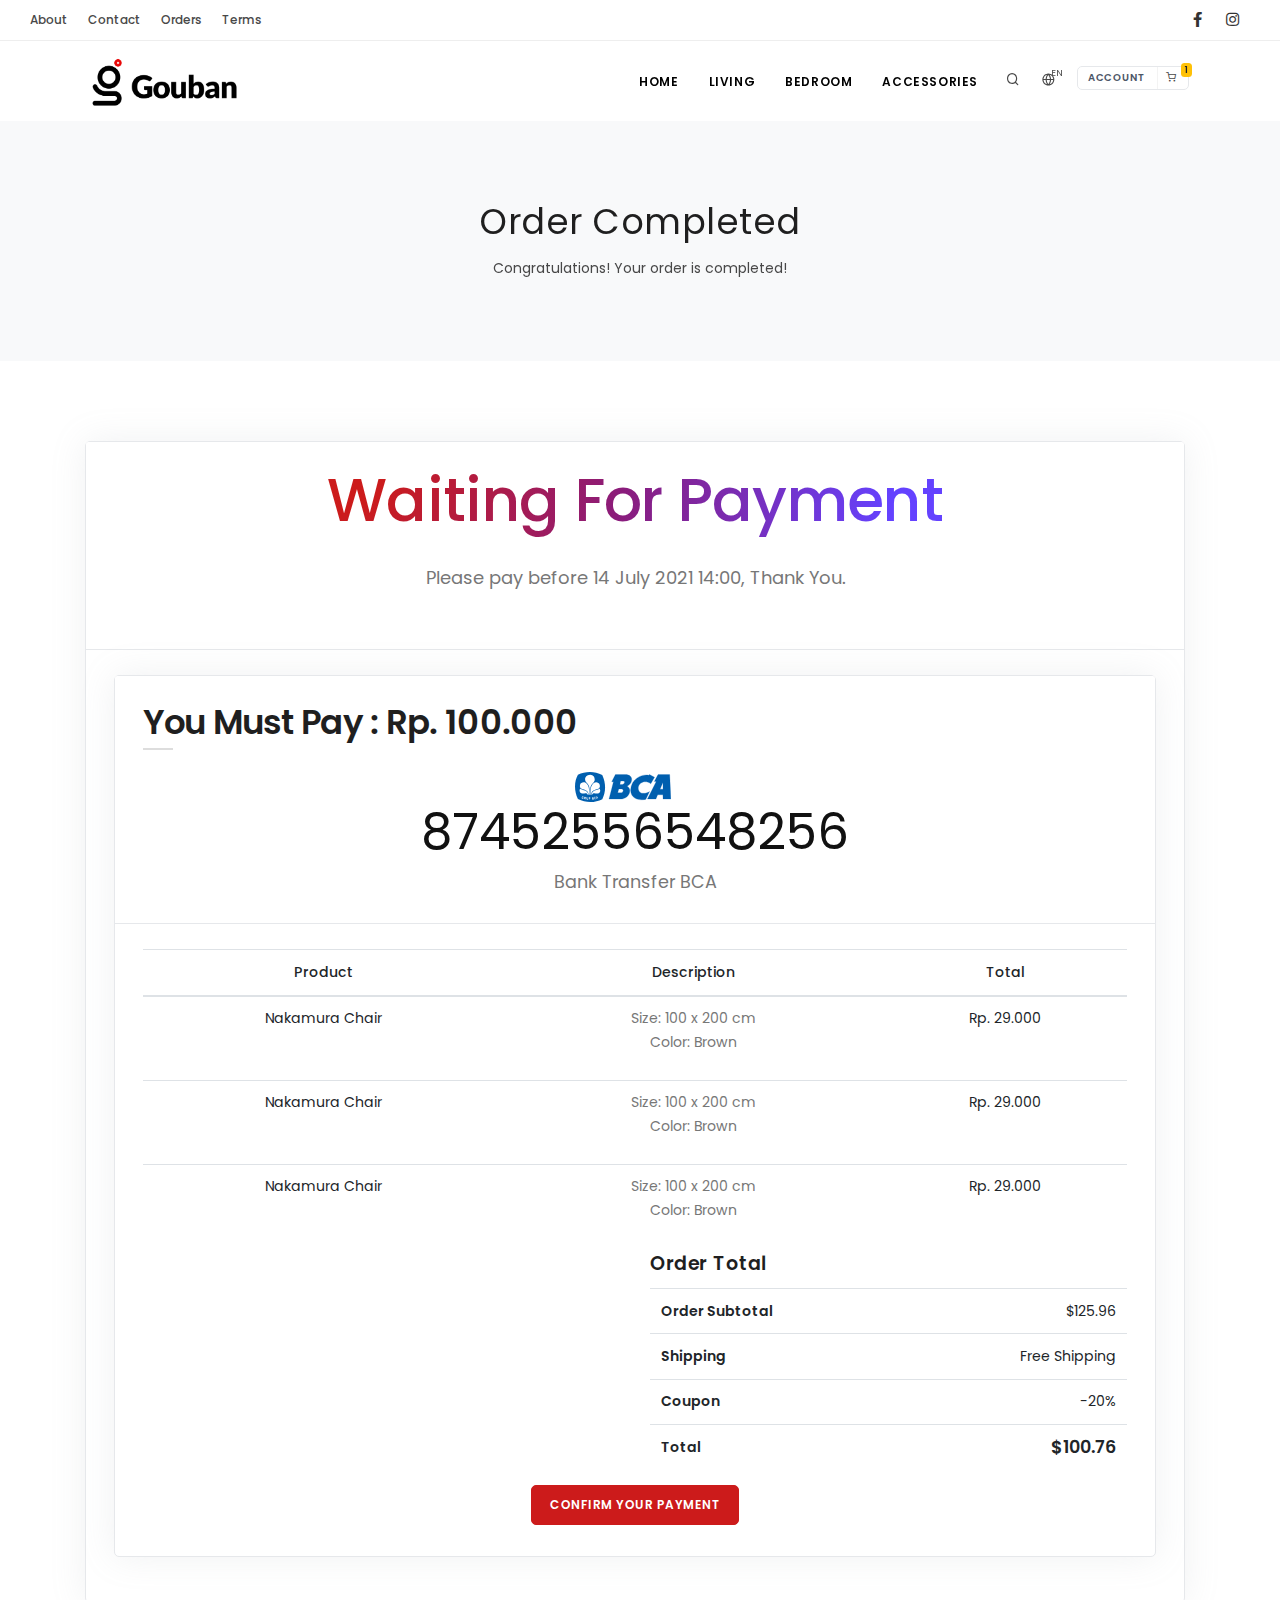
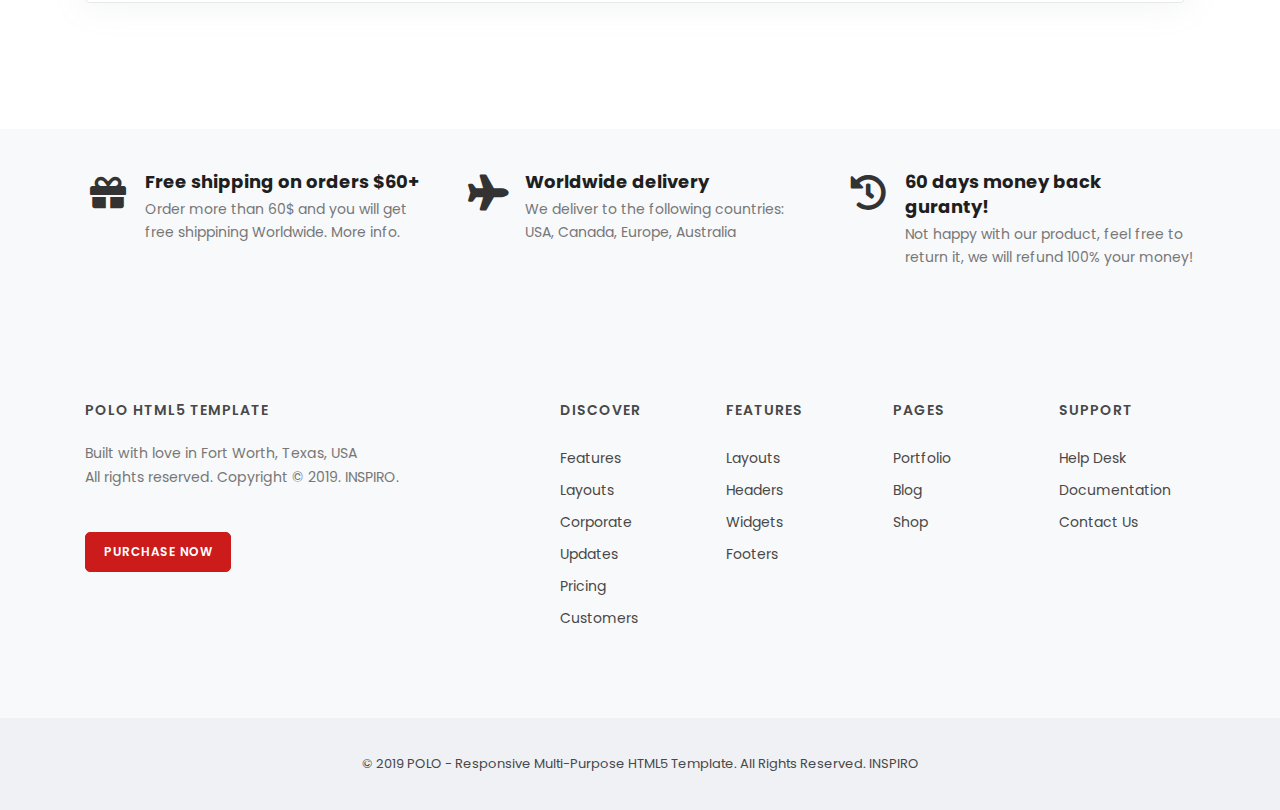
==== shop-checkout-completed.html @ 5744cae5 "Update" ====
<!DOCTYPE html>
<html lang="en">

<head>
    <meta name="viewport" content="width=device-width, initial-scale=1" />
    <meta http-equiv="content-type" content="text/html; charset=utf-8" />
    <meta name="author" content="INSPIRO" />
    <meta name="description" content="Themeforest Template Polo, html template">
    <link rel="icon" type="image/png" href="images/favicon.png">
    <meta http-equiv="X-UA-Compatible" content="IE=edge">

    <title>Gouban | Solution For Your Furniture</title>

    <link href="css/plugins.css" rel="stylesheet">
    <link href="css/style.css" rel="stylesheet">
    <link href="css/theme.css" rel="stylesheet">
    <link href="css/custom.css" rel="stylesheet">
</head>

<body>

    <div class="body-inner">

        <div id="topbar" class="d-none d-xl-block d-lg-block topbar-fullwidth">
            <div class="container">
                <div class="row">
                    <div class="col-md-6">
                        <ul class="top-menu">
                            <li><a href="#">About</a></li>
                            <li><a href="#">Contact</a></li>
                            <li><a href="#">Orders</a></li>
                            <li><a href="#">Terms</a></li>
                        </ul>
                    </div>
                    <div class="col-md-6 d-none d-sm-block">
                        <div class="social-icons social-icons-colored-hover">
                            <ul>
                                <li class="social-facebook"><a href="#"><i class="fab fa-facebook-f"></i></a></li>
                                <li class="social-instagram"><a href="#"><i class="fab fa-instagram"></i></a></li>
                            </ul>
                        </div>
                    </div>
                </div>
            </div>
        </div>


        <header id="header">
            <div class="header-inner">
                <div class="container">

                    <div id="logo">
                        <img src="images\logo-gouban.png" alt="logo">
                    </div>


                    <div id="search"><a id="btn-search-close" class="btn-search-close" aria-label="Close search form"><i
                                class="icon-x"></i></a>
                        <form class="search-form" action="search-results-page.html" method="get">
                            <input class="form-control" name="q" type="text" placeholder="Type & Search..." />
                            <span class="text-muted">Start typing & press "Enter" or "ESC" to close</span>
                        </form>
                    </div>

                    <div class="header-extras">
                        <ul>
                            <li> <a id="btn-search" href="#"> <i class="icon-search"></i></a> </li>
                            <li>
                                <div class="p-dropdown"> <a href="#"><i class="icon-globe"></i><span>EN</span></a>
                                    <ul class="p-dropdown-content">
                                        <li><a href="#">Indonesian</a></li>
                                        <li><a href="#">English</a></li>
                                    </ul>
                                </div>
                            </li>
                            <li class="d-none d-sm-block">
                                <div class="p-dropdown">
                                    <a href="shop-cart.html" type="button" class="btn btn-xs btn-light btn-icon-holder"
                                        role="button">Account<i class="icon-shopping-cart"></i><span
                                            class="badge badge-warning">1</span></a>
                                    <ul class="p-dropdown-content">
                                        <li><a href="shop-cart.html">My Cart</a></li>
                                        <li><a href="#">Login/Register</a></li>
                                    </ul>
                                </div>
                            </li>
                        </ul>
                    </div>


                    <div id="mainMenu-trigger"> <a class="lines-button x"><span class="lines"></span></a> </div>


                    <div id="mainMenu">
                        <div class="container">
                            <nav>
                                <ul>
                                    <li><a href="index.html">HOME</a></li>
                                    <li class="dropdown"><a href="#">LIVING</a>
                                        <ul class="dropdown-menu">
                                            <li><a href="page-contact-classic.html">Chair</a></li>
                                            <li><a href="page-contact-classic.html">Table</a></li>
                                        </ul>
                                    </li>
                                    <li class="dropdown"><a href="#">BEDROOM</a>
                                        <ul class="dropdown-menu">
                                            <li><a href="page-contact-classic.html">Chair</a></li>
                                            <li><a href="page-contact-classic.html">Table</a></li>
                                        </ul>
                                    </li>
                                    <li class="dropdown mega-menu-item"><a href="#">ACCESSORIES</a></li>
                                    <li class="d-block d-sm-none"><a href="shop-cart.html">My Cart<span
                                                class="badge badge-warning">1</span></a></li>
                                    <li class="d-block d-sm-none"><a href="#">Login/Register</a></li>
                                </ul>
                            </nav>
                        </div>
                    </div>

                </div>
            </div>
        </header>
        <!-- Page title -->
        <section id="page-title">
            <div class="container">
                <div class="page-title">
                    <h1>Order Completed</h1>
                    <span>Congratulations! Your order is completed!</span>
                </div>
            </div>
        </section>
        <!-- end: Page title -->
        <!-- SHOP CHECKOUT COMPLETED -->
        <section id="shop-checkout-completed">
            <div class="container">
                <div class="row">
                    <div class="content col-12">
                        <div class="card">
                            <div class="card-header text-center">
                                <div class="heading-text heading-gradient">
                                    <h2><span>Waiting For Payment</span></h2>
                                    <p>Please pay before 14 July 2021 14:00, Thank You.</p>
                                </div>
                            </div>
                            <div class="card-body">
                                        <div class="row">
                                            <div class="col-lg-12">
                                                <div class="card">
                                                    <div class="card-header">
                                                        <div class="row">
                                                            <div class="col-12">
                                                                <div class="heading-text heading-line">
                                                                    <h4>You Must Pay : <span>Rp. 100.000</span></h4>
                                                                </div>
                                                            </div>
                                                            <div class="col-12 text-center">
                                                                <div class="text-center">
                                                                    <img height="30" alt="bank" src="images/bca.svg" class="image-payment"><span class="display-4 d-block text-dark mb-2">87452556548256</span>
                                                                    <p class="lead">Bank Transfer BCA</p>
                                                                </div>
                                                            </div>
                                                        </div>
                                                    </div>
                                                    <div class="card-body text-center">
                                                        <table class="table m-b-0">
                                                            <thead>
                                                                <tr>
                                                                    <th class="cart-product-thumbnail">Product</th>
                                                                    <th class="cart-product-name">Description</th>
                                                                    <th class="cart-product-subtotal">Total</th>
                                                                </tr>
                                                            </thead>
                                                            <tbody>
                                                                <tr>
                                                                    <td class="cart-product-thumbnail">
                                                                        <div class="cart-product-thumbnail-name">Nakamura Chair</div>
                                                                    </td>
                                                                    <td class="cart-product-description">
                                                                        <p>
                                                                            <span>Size: 100 x 200 cm</span>
                                                                            <span>Color: Brown</span>
                                                                        </p>
                                                                    </td>
                                                                    <td class="cart-product-subtotal">
                                                                        <span class="amount">Rp. 29.000</span>
                                                                    </td>
                                                                </tr>
                                                                <tr>
                                                                    <td class="cart-product-thumbnail">
                                                                        <div class="cart-product-thumbnail-name">Nakamura Chair</div>
                                                                    </td>
                                                                    <td class="cart-product-description">
                                                                        <p>
                                                                            <span>Size: 100 x 200 cm</span>
                                                                            <span>Color: Brown</span>
                                                                        </p>
                                                                    </td>
                                                                    <td class="cart-product-subtotal">
                                                                        <span class="amount">Rp. 29.000</span>
                                                                    </td>
                                                                </tr>
                                                                <tr>
                                                                    <td class="cart-product-thumbnail">
                                                                        <div class="cart-product-thumbnail-name">Nakamura Chair</div>
                                                                    </td>
                                                                    <td class="cart-product-description">
                                                                        <p>
                                                                            <span>Size: 100 x 200 cm</span>
                                                                            <span>Color: Brown</span>
                                                                        </p>
                                                                    </td>
                                                                    <td class="cart-product-subtotal">
                                                                        <span class="amount">Rp. 29.000</span>
                                                                    </td>
                                                                </tr>
                                                            </tbody>
                                                        </table>
                                                        <div class="row text-left align-self-end">
                                                            <div class="col-sm-6 offset-sm-6">
                                                                <div class="table-responsive">
                                                                    <h4>Order Total</h4>
                                                                    <table class="table">
                                                                        <tbody>
                                                                            <tr>
                                                                                <td class="cart-product-name">
                                                                                    <strong>Order Subtotal</strong>
                                                                                </td>
                                                                                <td class="cart-product-name text-right">
                                                                                    <span class="amount">$125.96</span>
                                                                                </td>
                                                                            </tr>
                                                                            <tr>
                                                                                <td class="cart-product-name">
                                                                                    <strong>Shipping</strong>
                                                                                </td>
                                                                                <td class="cart-product-name  text-right">
                                                                                    <span class="amount">Free Shipping</span>
                                                                                </td>
                                                                            </tr>
                                                                            <tr>
                                                                                <td class="cart-product-name">
                                                                                    <strong>Coupon</strong>
                                                                                </td>
                                                                                <td class="cart-product-name  text-right">
                                                                                    <span class="amount">-20%</span>
                                                                                </td>
                                                                            </tr>
                                                                            <tr>
                                                                                <td class="cart-product-name">
                                                                                    <strong>Total</strong>
                                                                                </td>
                                                                                <td class="cart-product-name text-right">
                                                                                    <span class="amount color lead"><strong>$100.76</strong></span>
                                                                                </td>
                                                                            </tr>
                                                                        </tbody>
                                                                    </table>
                                                                </div>
                                                            </div>
                                                        </div>
                                                        <a href="#" class="btn btn-primary">Confirm Your Payment</a>
                                                    </div>
                                                </div>
                                            </div>
                                        </div>
                            </div>
                        </div>
                    </div>

                </div>
            </div>
        </section>
        <!-- end: SHOP CHECKOUT COMPLETED -->
        <!-- DELIVERY INFO -->
        <section class="background-grey p-t-40 p-b-0">
            <div class="container">
                <div class="row">
                    <div class="col-lg-4">
                        <div class="icon-box effect small clean">
                            <div class="icon">
                                <a href="#"><i class="fa fa-gift"></i></a>
                            </div>
                            <h3>Free shipping on orders $60+</h3>
                            <p>Order more than 60$ and you will get free shippining Worldwide. More info.</p>
                        </div>
                    </div>
                    <div class="col-lg-4">
                        <div class="icon-box effect small clean">
                            <div class="icon">
                                <a href="#"><i class="fa fa-plane"></i></a>
                            </div>
                            <h3>Worldwide delivery</h3>
                            <p>We deliver to the following countries: USA, Canada, Europe, Australia</p>
                        </div>
                    </div>
                    <div class="col-lg-4">
                        <div class="icon-box effect small clean">
                            <div class="icon">
                                <a href="#"><i class="fa fa-history"></i></a>
                            </div>
                            <h3>60 days money back guranty!</h3>
                            <p>Not happy with our product, feel free to return it, we will refund 100% your money!</p>
                        </div>
                    </div>
                </div>
            </div>
        </section>
        <!-- end: DELIVERY INFO -->
        <!-- Footer -->
        <footer id="footer">
            <div class="footer-content">
                <div class="container">
                    <div class="row">
                        <div class="col-lg-5">
                            <div class="widget">
                                <div class="widget-title">Polo HTML5 Template</div>
                                <p class="mb-5">Built with love in Fort Worth, Texas, USA<br>
                                    All rights reserved. Copyright © 2019. INSPIRO.</p>
                                <a href="https://themeforest.net/item/polo-responsive-multipurpose-html5-template/13708923"
                                    class="btn btn-inverted" target="_blank">Purchase Now</a>
                            </div>
                        </div>
                        <div class="col-lg-7">
                            <div class="row">
                                <div class="col-lg-3">
                                    <div class="widget">
                                        <div class="widget-title">Discover</div>
                                        <ul class="list">
                                            <li><a href="#">Features</a></li>
                                            <li><a href="#">Layouts</a></li>
                                            <li><a href="#">Corporate</a></li>
                                            <li><a href="#">Updates</a></li>
                                            <li><a href="#">Pricing</a></li>
                                            <li><a href="#">Customers</a></li>
                                        </ul>
                                    </div>
                                </div>
                                <div class="col-lg-3">
                                    <div class="widget">
                                        <div class="widget-title">Features</div>
                                        <ul class="list">
                                            <li><a href="#">Layouts</a></li>
                                            <li><a href="#">Headers</a></li>
                                            <li><a href="#">Widgets</a></li>
                                            <li><a href="#">Footers</a></li>
                                        </ul>
                                    </div>
                                </div>
                                <div class="col-lg-3">
                                    <div class="widget">
                                        <div class="widget-title">Pages</div>
                                        <ul class="list">
                                            <li><a href="#">Portfolio</a></li>
                                            <li><a href="#">Blog</a></li>
                                            <li><a href="#">Shop</a></li>
                                        </ul>
                                    </div>
                                </div>
                                <div class="col-lg-3">
                                    <div class="widget">
                                        <div class="widget-title">Support</div>
                                        <ul class="list">
                                            <li><a href="#">Help Desk</a></li>
                                            <li><a href="#">Documentation</a></li>
                                            <li><a href="#">Contact Us</a></li>
                                        </ul>
                                    </div>
                                </div>
                            </div>
                        </div>
                    </div>
                </div>
            </div>
            <div class="copyright-content">
                <div class="container">
                    <div class="copyright-text text-center">&copy; 2019 POLO - Responsive Multi-Purpose HTML5 Template.
                        All Rights Reserved.<a href="//www.inspiro-media.com" target="_blank" rel="noopener">
                            INSPIRO</a> </div>
                </div>
            </div>
        </footer>
        <!-- end: Footer -->
    </div> <!-- end: Body Inner -->
    <!-- Scroll top -->
    <a id="scrollTop"><i class="icon-chevron-up"></i><i class="icon-chevron-up"></i></a>
    <!--Plugins-->
    <script src="js/jquery.js"></script>
    <script src="js/plugins.js"></script>
    <!--Template functions-->
    <script src="js/functions.js"></script>
</body>

</html>
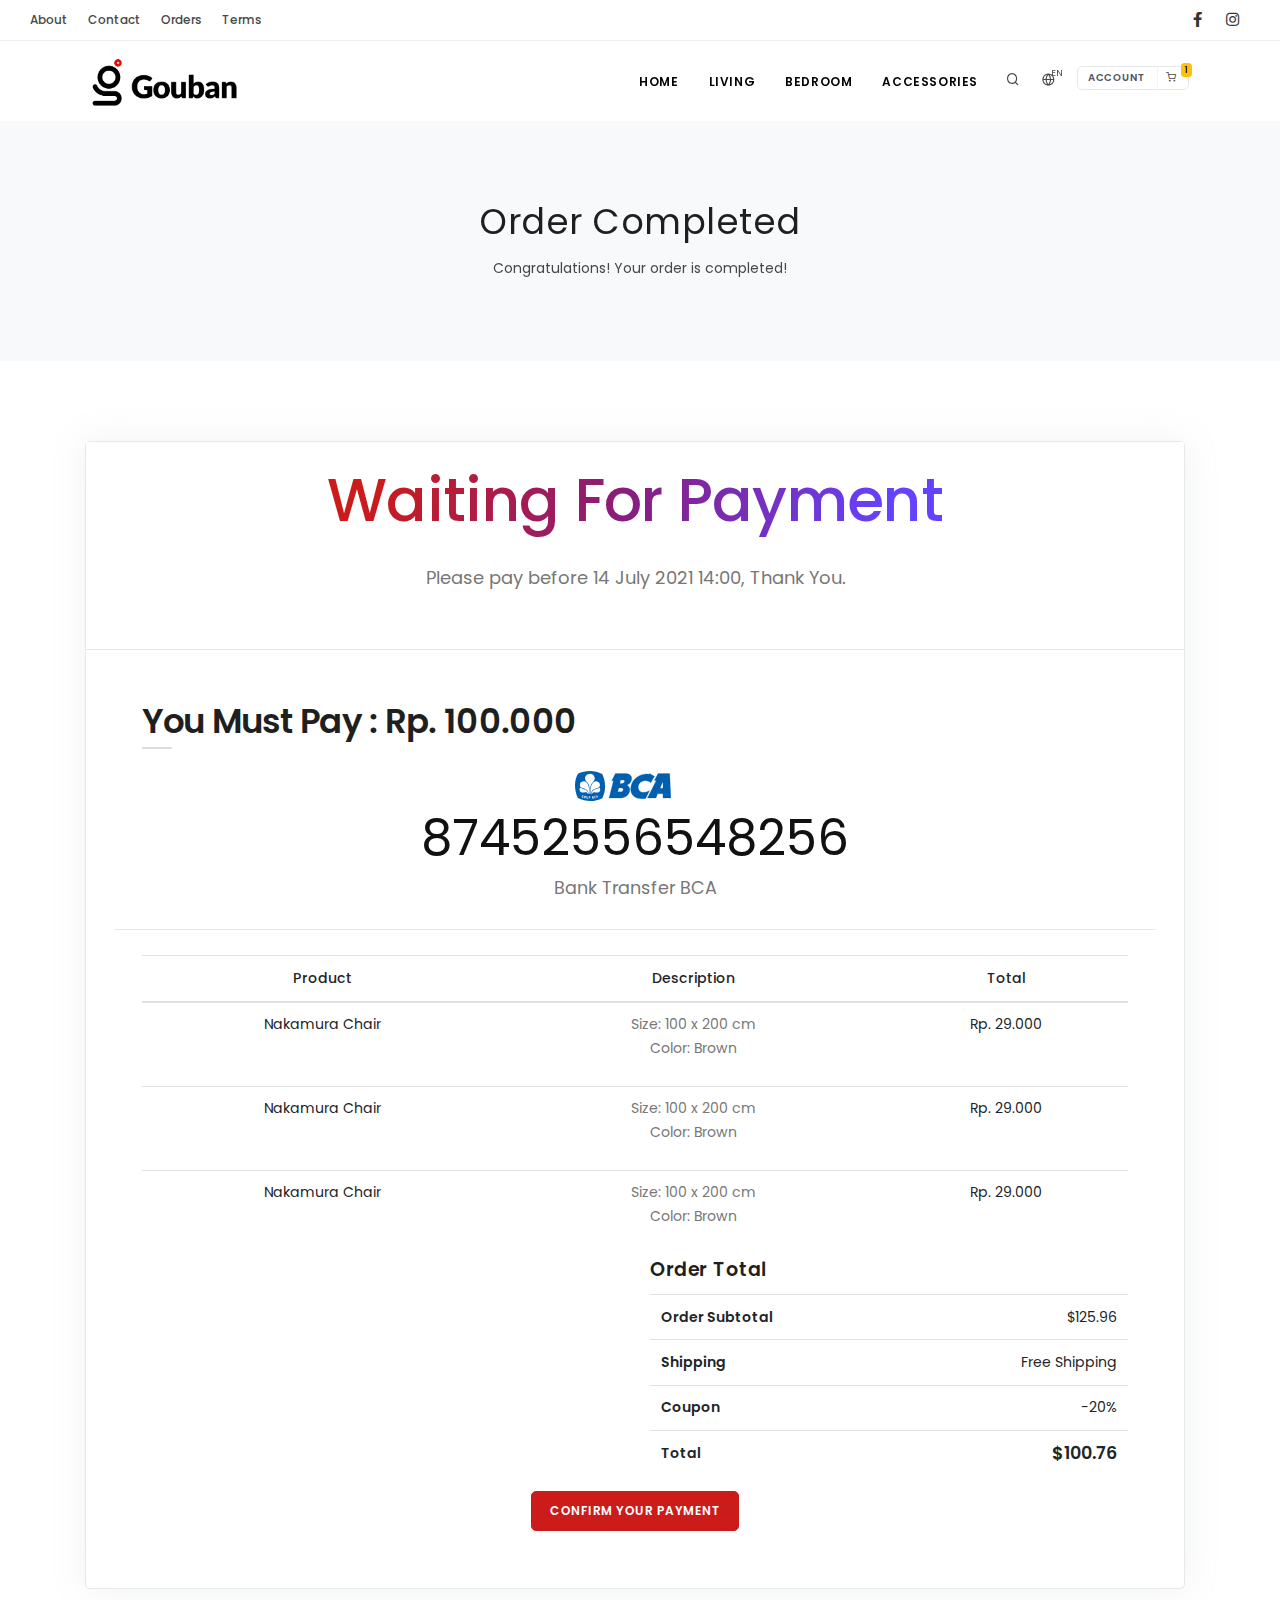
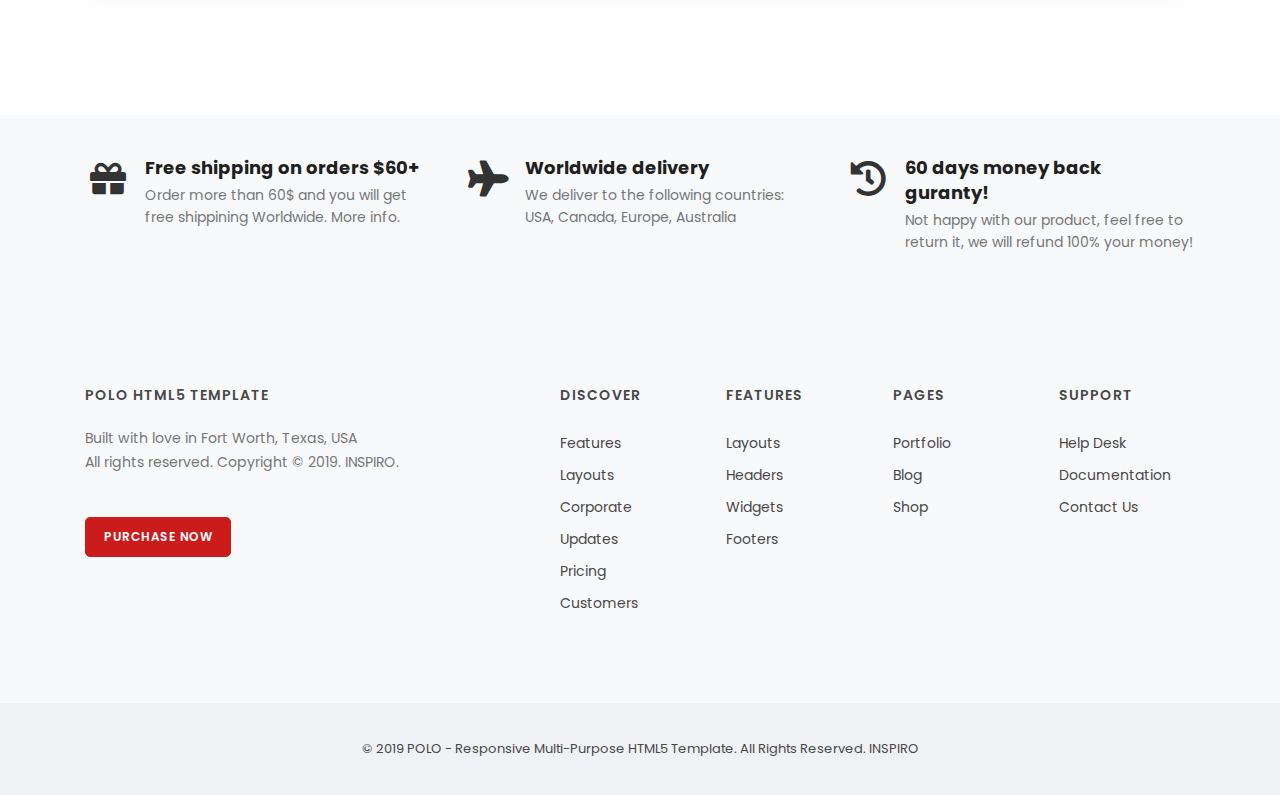
==== commit 88656a7e: "update payment view" ====
--- a/shop-checkout-completed.html
+++ b/shop-checkout-completed.html
@@ -143,126 +143,131 @@
                                 </div>
                             </div>
                             <div class="card-body">
-                                        <div class="row">
-                                            <div class="col-lg-12">
-                                                <div class="card">
-                                                    <div class="card-header">
-                                                        <div class="row">
-                                                            <div class="col-12">
-                                                                <div class="heading-text heading-line">
-                                                                    <h4>You Must Pay : <span>Rp. 100.000</span></h4>
-                                                                </div>
-                                                            </div>
-                                                            <div class="col-12 text-center">
-                                                                <div class="text-center">
-                                                                    <img height="30" alt="bank" src="images/bca.svg" class="image-payment"><span class="display-4 d-block text-dark mb-2">87452556548256</span>
-                                                                    <p class="lead">Bank Transfer BCA</p>
-                                                                </div>
-                                                            </div>
+                                <div class="row">
+                                    <div class="col-lg-12">
+                                            <div class="card-header">
+                                                <div class="row">
+                                                    <div class="col-12">
+                                                        <div class="heading-text heading-line">
+                                                            <h4>You Must Pay : <span>Rp. 100.000</span></h4>
                                                         </div>
                                                     </div>
-                                                    <div class="card-body text-center">
-                                                        <table class="table m-b-0">
-                                                            <thead>
-                                                                <tr>
-                                                                    <th class="cart-product-thumbnail">Product</th>
-                                                                    <th class="cart-product-name">Description</th>
-                                                                    <th class="cart-product-subtotal">Total</th>
-                                                                </tr>
-                                                            </thead>
-                                                            <tbody>
-                                                                <tr>
-                                                                    <td class="cart-product-thumbnail">
-                                                                        <div class="cart-product-thumbnail-name">Nakamura Chair</div>
-                                                                    </td>
-                                                                    <td class="cart-product-description">
-                                                                        <p>
-                                                                            <span>Size: 100 x 200 cm</span>
-                                                                            <span>Color: Brown</span>
-                                                                        </p>
-                                                                    </td>
-                                                                    <td class="cart-product-subtotal">
-                                                                        <span class="amount">Rp. 29.000</span>
-                                                                    </td>
-                                                                </tr>
-                                                                <tr>
-                                                                    <td class="cart-product-thumbnail">
-                                                                        <div class="cart-product-thumbnail-name">Nakamura Chair</div>
-                                                                    </td>
-                                                                    <td class="cart-product-description">
-                                                                        <p>
-                                                                            <span>Size: 100 x 200 cm</span>
-                                                                            <span>Color: Brown</span>
-                                                                        </p>
-                                                                    </td>
-                                                                    <td class="cart-product-subtotal">
-                                                                        <span class="amount">Rp. 29.000</span>
-                                                                    </td>
-                                                                </tr>
-                                                                <tr>
-                                                                    <td class="cart-product-thumbnail">
-                                                                        <div class="cart-product-thumbnail-name">Nakamura Chair</div>
-                                                                    </td>
-                                                                    <td class="cart-product-description">
-                                                                        <p>
-                                                                            <span>Size: 100 x 200 cm</span>
-                                                                            <span>Color: Brown</span>
-                                                                        </p>
-                                                                    </td>
-                                                                    <td class="cart-product-subtotal">
-                                                                        <span class="amount">Rp. 29.000</span>
-                                                                    </td>
-                                                                </tr>
-                                                            </tbody>
-                                                        </table>
-                                                        <div class="row text-left align-self-end">
-                                                            <div class="col-sm-6 offset-sm-6">
-                                                                <div class="table-responsive">
-                                                                    <h4>Order Total</h4>
-                                                                    <table class="table">
-                                                                        <tbody>
-                                                                            <tr>
-                                                                                <td class="cart-product-name">
-                                                                                    <strong>Order Subtotal</strong>
-                                                                                </td>
-                                                                                <td class="cart-product-name text-right">
-                                                                                    <span class="amount">$125.96</span>
-                                                                                </td>
-                                                                            </tr>
-                                                                            <tr>
-                                                                                <td class="cart-product-name">
-                                                                                    <strong>Shipping</strong>
-                                                                                </td>
-                                                                                <td class="cart-product-name  text-right">
-                                                                                    <span class="amount">Free Shipping</span>
-                                                                                </td>
-                                                                            </tr>
-                                                                            <tr>
-                                                                                <td class="cart-product-name">
-                                                                                    <strong>Coupon</strong>
-                                                                                </td>
-                                                                                <td class="cart-product-name  text-right">
-                                                                                    <span class="amount">-20%</span>
-                                                                                </td>
-                                                                            </tr>
-                                                                            <tr>
-                                                                                <td class="cart-product-name">
-                                                                                    <strong>Total</strong>
-                                                                                </td>
-                                                                                <td class="cart-product-name text-right">
-                                                                                    <span class="amount color lead"><strong>$100.76</strong></span>
-                                                                                </td>
-                                                                            </tr>
-                                                                        </tbody>
-                                                                    </table>
-                                                                </div>
-                                                            </div>
+                                                    <div class="col-12 text-center">
+                                                        <div class="text-center">
+                                                            <img height="30" alt="bank" src="images/bca.svg"
+                                                                class="image-payment"><span
+                                                                class="display-4 d-block text-dark mb-2 mt-2 font-va">87452556548256</span>
+                                                            <p class="lead">Bank Transfer BCA</p>
                                                         </div>
-                                                        <a href="#" class="btn btn-primary">Confirm Your Payment</a>
                                                     </div>
                                                 </div>
                                             </div>
-                                        </div>
+                                            <div class="card-body text-center">
+                                                <table class="table m-b-0">
+                                                    <thead>
+                                                        <tr>
+                                                            <th class="cart-product-thumbnail">Product</th>
+                                                            <th class="cart-product-name">Description</th>
+                                                            <th class="cart-product-subtotal">Total</th>
+                                                        </tr>
+                                                    </thead>
+                                                    <tbody>
+                                                        <tr>
+                                                            <td class="cart-product-thumbnail">
+                                                                <div class="cart-product-thumbnail-name">Nakamura Chair
+                                                                </div>
+                                                            </td>
+                                                            <td class="cart-product-description">
+                                                                <p>
+                                                                    <span>Size: 100 x 200 cm</span>
+                                                                    <span>Color: Brown</span>
+                                                                </p>
+                                                            </td>
+                                                            <td class="cart-product-subtotal">
+                                                                <span class="amount">Rp. 29.000</span>
+                                                            </td>
+                                                        </tr>
+                                                        <tr>
+                                                            <td class="cart-product-thumbnail">
+                                                                <div class="cart-product-thumbnail-name">Nakamura Chair
+                                                                </div>
+                                                            </td>
+                                                            <td class="cart-product-description">
+                                                                <p>
+                                                                    <span>Size: 100 x 200 cm</span>
+                                                                    <span>Color: Brown</span>
+                                                                </p>
+                                                            </td>
+                                                            <td class="cart-product-subtotal">
+                                                                <span class="amount">Rp. 29.000</span>
+                                                            </td>
+                                                        </tr>
+                                                        <tr>
+                                                            <td class="cart-product-thumbnail">
+                                                                <div class="cart-product-thumbnail-name">Nakamura Chair
+                                                                </div>
+                                                            </td>
+                                                            <td class="cart-product-description">
+                                                                <p>
+                                                                    <span>Size: 100 x 200 cm</span>
+                                                                    <span>Color: Brown</span>
+                                                                </p>
+                                                            </td>
+                                                            <td class="cart-product-subtotal">
+                                                                <span class="amount">Rp. 29.000</span>
+                                                            </td>
+                                                        </tr>
+                                                    </tbody>
+                                                </table>
+                                                <div class="row text-left align-self-end">
+                                                    <div class="col-sm-6 offset-sm-6">
+                                                        <div class="table-responsive">
+                                                            <h4>Order Total</h4>
+                                                            <table class="table">
+                                                                <tbody>
+                                                                    <tr>
+                                                                        <td class="cart-product-name">
+                                                                            <strong>Order Subtotal</strong>
+                                                                        </td>
+                                                                        <td class="cart-product-name text-right">
+                                                                            <span class="amount">$125.96</span>
+                                                                        </td>
+                                                                    </tr>
+                                                                    <tr>
+                                                                        <td class="cart-product-name">
+                                                                            <strong>Shipping</strong>
+                                                                        </td>
+                                                                        <td class="cart-product-name  text-right">
+                                                                            <span class="amount">Free Shipping</span>
+                                                                        </td>
+                                                                    </tr>
+                                                                    <tr>
+                                                                        <td class="cart-product-name">
+                                                                            <strong>Coupon</strong>
+                                                                        </td>
+                                                                        <td class="cart-product-name  text-right">
+                                                                            <span class="amount">-20%</span>
+                                                                        </td>
+                                                                    </tr>
+                                                                    <tr>
+                                                                        <td class="cart-product-name">
+                                                                            <strong>Total</strong>
+                                                                        </td>
+                                                                        <td class="cart-product-name text-right">
+                                                                            <span
+                                                                                class="amount color lead"><strong>$100.76</strong></span>
+                                                                        </td>
+                                                                    </tr>
+                                                                </tbody>
+                                                            </table>
+                                                        </div>
+                                                    </div>
+                                                </div>
+                                                <a href="#" class="btn btn-primary">Confirm Your Payment</a>
+                                            </div>
+                                        
+                                    </div>
+                                </div>
                             </div>
                         </div>
                     </div>
--- a/css/custom.css
+++ b/css/custom.css
@@ -74,4 +74,9 @@
         max-width: 80%;
     }
 
+    /*Payment*/
+    .display-4 {
+        font-size: 2.5rem;
+    }
+
 }